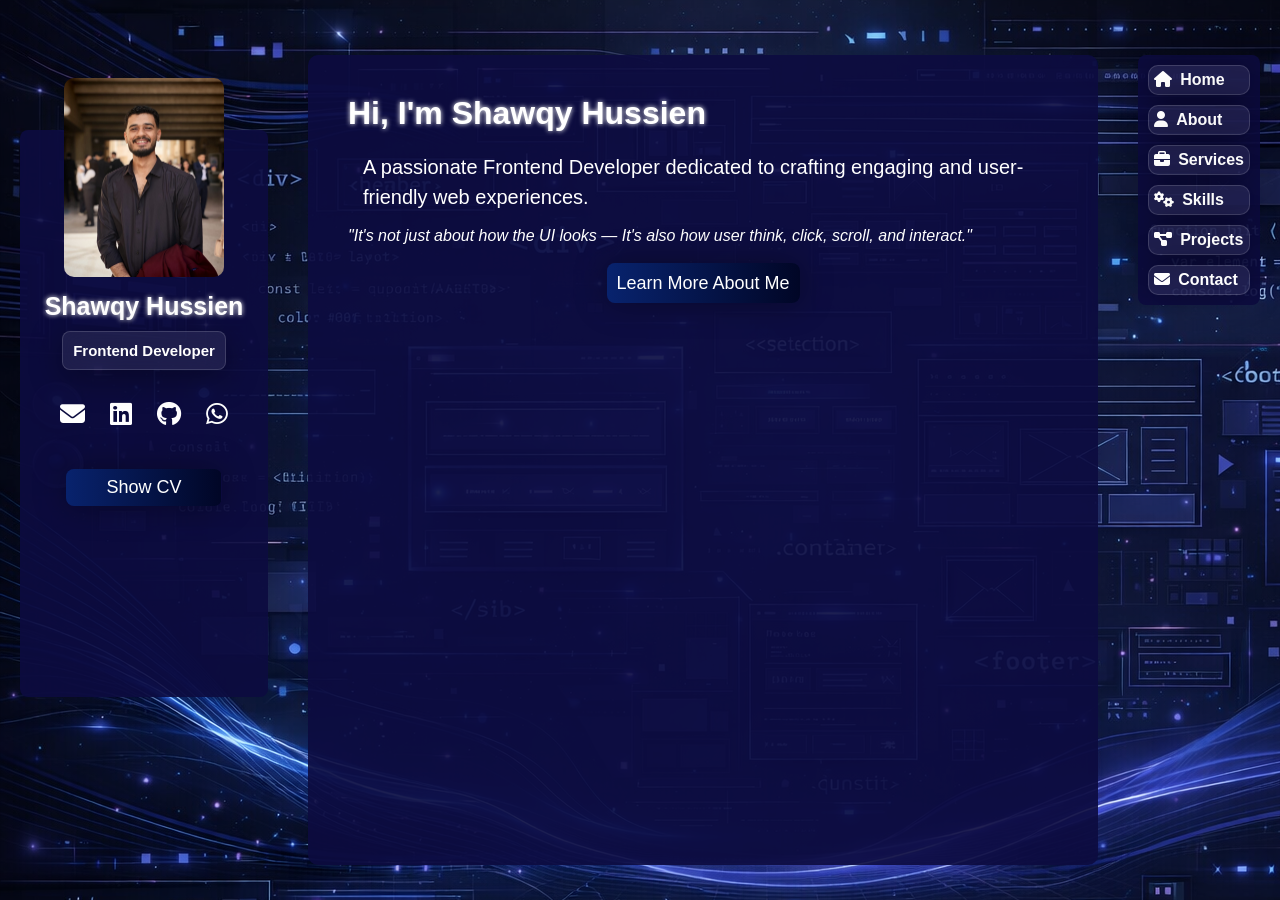
==== index.html @ 1994d4e6 "My Portfolio" ====
<!DOCTYPE html>
<html lang="en">

<head>
    <meta charset="UTF-8">
    <meta name="viewport" content="width=device-width, initial-scale=1.0">
    <meta http-equiv="X-UA-Compatible" content="ie=edge">
    <meta name="description" content="Shawqy Hussien's portfolio">
    <meta name="keywords" content="Shawqy Hussien, Frontend Developer, Portfolio, Web Development">
    <meta name="author" content="Shawqy Hussien">
    <meta property="og:title" content="Shawqy Hussien - Frontend Developer Portfolio">
    <meta property="og:description"
        content="Welcome to Shawqy Hussien's portfolio, showcasing my skills and projects as a Frontend Developer.">
    <meta property="og:image" content="assets/images/hero.png">
    <meta property="og:url" content="https://shawqy-hussien-portfolio.com">
    <link rel="icon" type="image/x-icon" href="assets/images/favicon.ico">
    <link rel="stylesheet" href="styles/style.css">
    <link rel="stylesheet" href="https://cdnjs.cloudflare.com/ajax/libs/font-awesome/6.5.0/css/all.min.css">
    <title>Shawqy Hussien</title>
</head>

<body>
    <div class="nav-arrow">
        <i class="fas fa-chevron-right"></i>
    </div>
    <!-- Left side (Profile) -->
    <aside class="left-sidebar">
        <div class="profile">
            <i class="fas fa-user"></i>
        </div>
        <div class="profile-card">
            <div class="personal-container">
                <img src="assets/images/about_1.jpg" width="100px" alt="Shawqy Hussien">
                <h2 class="name">Shawqy Hussien</h2>
                <p>Frontend Developer</p>
            </div>
            <div class="social_icons">
                <a href="mailto:shawqyhussien72@gmail.com"><i class="fas fa-envelope"></i></a>
                <a href="https://www.linkedin.com/in/shawqy-hussien" target="_blank"><i class="fab fa-linkedin"></i></a>
                <a href="https://github.com/Shawqy-Hussien" target="_blank"><i class="fab fa-github"></i></a>
                <a href="https://wa.me/201282026668" target="_blank">
                    <i class="fab fa-whatsapp"></i>
                </a>
            </div>
            <div class="more-info">
                <!-- <p class="details">
                    It's not just about how the UI looks — It also how users think,
                    click, scroll, and interact.
                </p> -->
                <button class="showCV btn" onclick="openCV()">Show CV</button>
            </div>
        </div>
    </aside>
    <!-- Main Content -->
    <main class="main-content ">
        <!-- <h1>Portfolio ___________</h1> -->
        <section class="home active" id="home">
            <div class="section-container">
                <div class="home-content">
                    <h1 class="home-head">Hi, I'm Shawqy Hussien</h1>
                    <p class="home-paragraph">A passionate Frontend Developer dedicated to crafting engaging and
                        user-friendly web experiences.</p>
                    <em class="note">
                        &quot;It's not just about how the UI looks — It's also how user think,
                        click, scroll, and
                        interact.&quot;
                    </em>
                    <div class="home-btn">
                        <a href="#about" class="homeBtn">Learn More About Me</a>
                    </div>
                </div>
            </div>

        </section>

        <section class="about " id="about">
            <div class="section-container">
                <h2 class="section-head">About Me</h2>
                <div class="info">
                    <img src="assets/images/hero.png" width="50%" alt="personalPic">
                    <article class="about">
                        <p class="paragraph_1">
                            I'm a Front-End Developer (React js) passionate about
                            building
                            responsive and user-focused web applications.
                            <em>&quot;Full-Stack .NET in progress&quot;</em>.
                        </p>
                        <p class="paragraph_2">
                            Specialize in creating modern interfaces using HTML, CSS, JavaScript, Bootstrap and React js
                            as
                            soon as possiple.
                            Caring deeply about clean code, performance
                            optimization, and intuitive user experience.
                        </p>
                        <p class="paragraph_3">
                            I'm currently expanding my skills in Full-Stack PHP and
                            ASP.NET
                            development to build scalable and professional web
                            applications from front to back.
                        </p>
                        <p class="paragraph_4">
                            Beyond coding, I’m constantly learning, improving, and
                            challenging myself to build better digital experiences
                            every day.
                        </p>
                    </article>
                </div>
            </div>
        </section>

        <section class="services" id="services">
            <div class="section-container">
            </div>
            <h2 class="section-head">My Services</h2>
            <div class="service">
                <div class="service-card">
                    <i></i>
                    <h3>Creating Web Pages</h3>
                    <p> I create responsive and user-friendly web pages
                        using
                        HTML, CSS, JavaScript, and Bootstrap. I focus on
                        clean
                        code, performance optimization, and intuitive user
                        experience to build modern e-commerce
                        interfaces.</p>
                </div>
                <div class="service-card">
                    <i></i>
                    <h3>Web Application Development</h3>
                    <p> I develop scalable and professional web applications
                        using
                        React js for the front-end and I'm currently
                        expanding
                        my skills in Full-Stack PHP and .NET development to
                        build robust applications from front to back.</p>
                </div>
                <div class="service-card">
                    <i></i>
                    <h3>UI/UX Enhancement</h3>
                    <p>
                        I enhance user interfaces and user experience by
                        optimizing performance, improving load times, and
                        ensuring smooth interactions to create engaging
                        digital
                        experiences.</p>
                    </p>
                </div>
                <div class="service-card">
                    <i></i>
                    <h3>Coming Soon</h3>
                    <p> Stay tuned for more services as I continue to expand
                        my skills and offerings in the world of web
                        development!</p>
                </div>
            </div>
        </section>

        <section class="skills " id="skills">
            <div class="section-container">
                <p class="section-head">My Skills</p>
                <div class="technical-skills-container">
                    <h2>Technical Proficiencies</h2>
                    <div class="skill-card">
                        <i class="fab fa-html5 skill-icon"></i>
                        <h3>HTML5</h3>
                        <p class="poppup-skill-description">Proficient in HTML5 for structuring web content and
                            creating responsive layouts.
                        </p>
                    </div>
                    <div class="skill-card">
                        <i class="fab fa-css3-alt skill-icon"></i>
                        <h3>CSS3</h3>
                        <p class="poppup-skill-description">Skilled in CSS3 for styling and designing visually
                            appealing web pages with responsive design principles.
                        </p>
                    </div>
                    <div class="skill-card">
                        <i class="fab fa-js skill-icon"></i>
                        <h3>JavaScript</h3>
                        <p class="poppup-skill-description">Experienced in JavaScript for adding interactivity and
                            dynamic functionality to web applications.</p>
                    </div>
                    <div class="skill-card">
                        <i class="fab fa-bootstrap skill-icon"></i>
                        <h3>Bootstrap</h3>
                        <p class="poppup-skill-description">Proficient in Bootstrap for building responsive and
                            mobile-first web interfaces with pre-designed
                            components.
                        </p>
                    </div>
                    <div class="skill-card">
                        <i class="fab fa-react skill-icon"></i>
                        <h3>React js</h3>
                        <p class="poppup-skill-description">Experienced in React js for building dynamic and
                            component-based user interfaces in web applications.
                        </p>
                    </div>
                    <div class="skill-card">
                        <i class="fas fa-code skill-icon"></i>
                        <h3>Full-Stack Development</h3>
                        <p class="poppup-skill-description">Currently expanding skills in Full-Stack PHP and .NET
                            development to build scalable and professional web
                            applications from front to back.</p>
                    </div>
                    <div class="skill-card">
                        <i class="fas fa-database skill-icon"></i>
                        <h3>Database Management</h3>
                        <p class="poppup-skill-description">Familiar with database management and integration for
                            web applications, ensuring efficient data handling and
                            storage.</p>
                    </div>
                    <div class="skill-card">
                        <i class="fab fa-php skill-icon"></i>
                        <h3>PHP</h3>
                        <p class="poppup-skill-description">Proficient in PHP for server-side scripting and building
                            dynamic web applications.</p>
                    </div>
                </div>
                <div class="soft-skills-container">
                    <h2>Soft Skills</h2>
                    <div class="skill-card">
                        <i class="fas fa-users skill-icon"></i>
                        <h3>Team Collaboration</h3>
                        <p class="poppup-skill-description">Strong ability to work effectively in team environments,
                            contributing to collaborative development and
                            problem-solving.</p>
                    </div>
                    <div class="skill-card">
                        <i class="fas fa-lightbulb skill-icon"></i>
                        <h3>Creative Problem Solving</h3>
                        <p class="poppup-skill-description">Skilled in approaching challenges creatively and finding
                            innovative solutions to complex problems.</p>
                    </div>
                    <div class="skill-card">
                        <i class="fas fa-tasks skill-icon"></i>
                        <h3>Project Management</h3>
                        <p class="poppup-skill-description">Experience in managing projects from planning to
                            execution, ensuring timely delivery of high-quality
                            results.</p>
                    </div>
                    <div class="skill-card">
                        <i class="fas fa-comments skill-icon"></i>
                        <h3>Effective Communication</h3>
                        <p class="poppup-skill-description">Excellent communication skills for collaborating with
                            team members, stakeholders, and clients to ensure clear
                            understanding of project goals and requirements.</p>
                    </div>
                    <div class="skill-card">
                        <i class="fas fa-cogs skill-icon"></i>
                        <h3>Adaptability</h3>
                        <p class="poppup-skill-description">Ability to adapt to new technologies, tools, and
                            methodologies in the ever-evolving field of web
                            development.</p>
                    </div>
                    <div class="skill-card">
                        <i class="fas fa-rocket skill-icon"></i>
                        <h3>Continuous Learning</h3>
                        <p class="poppup-skill-description">Passionate about continuous learning and staying updated
                            with the latest trends and advancements in web
                            development.</p>
                    </div>
                </div>
                <button id="toggle-skills"><i class="fas fa-user"></i> Soft </button>

            </div>
        </section>

        <section class="projects" id="projects">
            <div class="section-container">
                <div class="projects-container">
                    <p>In Progress...</p>
                </div>
            </div>
        </section>

        <section class="contact" id="contact">
            <div class="section-container">
                <h2 class="section-head">Get In Touch</h2>
                <form action="mailto:shawqyhussien72@gmail.com" method="POST">
                    <div class="input-box">
                        <div class="input-field">
                            <input type="text" name="full-name" id="full-name" placeholder="Full Name" required>
                        </div>
                        <div class="input-field">
                            <input type="email" name="email" id="email" placeholder="Email Adderss" required>
                        </div>
                    </div>
                    <div class="input-box">
                        <div class="input-field">
                            <textarea name="msg-field" id="msg-field" cols="30" rows="10"
                                placeholder="Let's talk about your project..."></textarea>
                        </div>
                    </div>
                    <div class="btn-box btns">
                        <input type="submit" value="Send" class="contact-btn">
                        <input type="reset" value="Reset" class="contact-btn">
                    </div>
                </form>
            </div>
        </section>
    </main>
    <!-- Right Side (Navbar)-->
    <aside class="navbar">
        <div class="navLinks">
            <div class="nav-link">
                <a href="#home" data-section="home"><i class="fas fa-home"></i>Home</a>
            </div>
            <div class="nav-link">
                <a href="#about" data-section="about"><i class="fas fa-user"></i>About</a>
            </div>
            <div class="nav-link">
                <a href="#services" data-section="services"><i class="fas fa-briefcase"></i>Services</a>
            </div>
            <div class="nav-link">
                <a href="#skills" data-section="skills"><i class="fas fa-cogs"></i>Skills</a>
            </div>
            <div class="nav-link">
                <a href="#projects" data-section="projects"><i class="fas fa-project-diagram"></i>Projects</a>
            </div>
            <div class="nav-link">
                <a href="#contact" data-section="contact"><i class="fas fa-envelope"></i>Contact</a>
            </div>
        </div>
    </aside>
</body>
<script src="scripts/script.js"></script>

</html>
---- styles/style.css ----
* {
    padding: 0;
    margin: 0;
    box-sizing: border-box;
    font-family: 'Gill Sans', 'Gill Sans MT', Calibri, 'Trebuchet MS', sans-serif;
}

html {
    scroll-behavior: smooth;
}

::-webkit-scrollbar {
    visibility: hidden;
}


body {
    display: grid;
    grid-template-areas: "left-side.left-sidebar .main-content right-side.left-sidebar";
    grid-template-columns: 1fr 3.75fr 0.25fr;
    /* background-color: #010626; */
    background: url(/assets/images/portfolio_1.png);
    align-content: center;
    color: #fff;
    height: 100vh;
    padding: 20px;
    padding-bottom: 0;
    grid-gap: 40px;
}

/* ===========================================Left side (Profile)=========================================== */

.left-sidebar {
    position: relative;
    top: 75px;
    background-color: #0d0c40e8;
    height: 70%;
    text-align: center;
    display: flex;
    flex-direction: column;
    align-items: center;
    padding: 10px;
    border-radius: 8px;
}

.profile-card {
    position: relative;
    top: -80px;
}

.left-sidebar .personal-container {
    align-items: center;
    display: flex;
    flex-direction: column;
}

.left-sidebar img {
    width: 70%;
    border-radius: 10px;
    margin-bottom: 15px;
}

.name {
    margin-bottom: 10px;
    font-size: 25px;
    color: #fff;
    text-shadow: 0 0 5px #fff;
}

.personal-container p {
    font-size: 15px;
    color: #ccc;
    text-align: center;
    font-weight: bold;
    transition: 0.3s ease;
    background: rgba(255, 255, 255, 0.08);
    backdrop-filter: blur(12px);
    -webkit-backdrop-filter: blur(12px);
    border: 1px solid rgba(255, 255, 255, 0.15);
    box-shadow: 0 8px 32px rgba(0, 0, 0, 0.35);
    color: #fff;
    padding: 10px;
    border-radius: 8px;
}

.personal-container p:hover {
    text-shadow: 0 0 5px #fff;
}

.social_icons {
    display: flex;
    margin: 20px;
    padding: 10px;
    border-radius: 5px;
    justify-content: center;
    gap: 25px;

}

.social_icons a {
    color: #fff;
    font-size: 25px;
    transition: transform 0.3s ease;
}

.social_icons a i {
    transition: 0.3s ease;
}

.social_icons .fa-envelope:hover {
    color: #504ea7;
}

.social_icons .fa-linkedin:hover {
    color: #08236e;
}

.social_icons .fa-github:hover {
    color: #333;
}

.social_icons .fa-whatsapp:hover {
    color: #25d366;
}

.btn {
    font-size: 18px;
    line-height: 17px;
    margin-top: 10px;
    padding: 10px 40px;
    background: linear-gradient(90deg, #0d0c40, #08236e, #010626);
    background-size: 200% 100%;
    background-position: right;
    backdrop-filter: blur(12px);
    -webkit-backdrop-filter: blur(12px);
    border: none;
    box-shadow: 0 0 32px rgba(0, 0, 0, 0.35);
    color: #fff;
    border-radius: 8px;
    cursor: pointer;
    transition: 0.5s ease;
}

button:hover {
    background-position: left;
    transform: scale(1.05);
}

/* ===========================================Right side (Navbar)=========================================== */

.navLinks {
    display: flex;
    flex-direction: column;
    background-color: #0d0c40e8;
    height: max-content;
    text-align: center;
    justify-content: space-around;
    padding: 10px;
    gap: 10px;
    border-radius: 8px;
}

.navLinks a {
    display: flex;
    color: #fff;
    align-content: center;
    text-decoration: none;
    padding: 5px;
    gap: 8px;
    border-radius: 10px;
    font-weight: bold;
    transition: 0.3s ease;
    background: rgba(255, 255, 255, 0.08);
    border: 1px solid rgba(255, 255, 255, 0.15);
    box-shadow: 0 0 32px rgba(0, 0, 0, 0.35);
}

.navbar a:hover {
    text-shadow: 0 0 3px #ccc;
    transform: scale(1.02);
    border: 1px solid rgba(255, 255, 255, 0.377);
}

.nav-arrow {
    display: none;
    position: absolute;
    top: 10px;
    right: 10px;
    font-size: 20px;
    cursor: pointer;
    z-index: 1000;
}

/* ===========================================.main-content Content=========================================== */

.main-content {
    background-color: #0d0c40e8;
    padding: 20px;
    overflow-x: hidden;
    height: max-content;
    max-height: 90vh;
    min-height: 90vh;
    border-radius: 10px;
}

.main-content h1 {
    margin-bottom: 20px;
}

.main-content section {
    display: none;
}

.main-content .active {
    display: block;
}

.sections-wrapper section {
    position: absolute;
    inset: 0;
    opacity: 0;
    visibility: hidden;
    transition: 0.4s ease-in-out;
}

.sections-wrapper .active {
    opacity: 1;
    visibility: visible;
    position: relative;
}

.section-head {
    font-size: 30px;
    position: relative;
    top: -10px;
    margin: 25px;
    color: #ccc;
    transition: 0.3s ease;
    width: max-content;
}

.section-head:hover {
    color: #fff;
    text-shadow: 0 0 5px #fff;
}

.section-head::after {
    content: " :";
}

/* ========================== Home ========================== */
.home {
    display: flex;
    justify-content: center;
    align-items: center;
    align-content: center;
    height: 100%;
}

.home-content {
    text-align: start;
    padding: 20px;
}

.home-head {
    font-size: 32px;
    color: #fff;
    text-shadow: 0 0 5px #fff;
    transition: 0.3s ease;
}

.home-head:hover {
    text-shadow: 0 0 10px #fff;
}

.home-paragraph {
    font-size: 20px;
    line-height: 1.5;
    margin: 15px;
    /* text-align: center; */
}

.home-btn {
    text-align: center;
    position: relative;
    margin-top: 30px;
}

.home-btn a {
    font-size: 18px;
    line-height: 17px;
    padding: 10px;
    text-decoration: none;
    background: linear-gradient(90deg, #0d0c40, #08236e, #010626);
    background-size: 200% 100%;
    background-position: right;
    backdrop-filter: blur(12px);
    -webkit-backdrop-filter: blur(12px);
    border: none;
    box-shadow: 0 0 32px rgba(0, 0, 0, 0.35);
    color: #fff;
    border-radius: 8px;
    cursor: pointer;
    transition: 0.5s ease;
}

.home-btn a:hover {
    background-position: left;
    transform: scale(1.5);
}


/* ========================== About ========================== */

.about img {
    float: left;
    max-width: 250px;
}

.about {
    display: flex;
    flex-direction: column;
    gap: 20px;
}


.about p {
    font-size: 20px;
    line-height: 1.5;
}

.hero-btn {
    text-align: center;
    position: relative;
    margin-top: 30px;
}

.hero-btn a {
    font-size: 18px;
    line-height: 17px;
    padding: 10px;
    text-decoration: none;
    background: linear-gradient(90deg, #0d0c40, #08236e, #010626);
    background-size: 200% 100%;
    background-position: right;
    backdrop-filter: blur(12px);
    -webkit-backdrop-filter: blur(12px);
    border: none;
    box-shadow: 0 0 32px rgba(0, 0, 0, 0.35);
    color: #fff;
    border-radius: 8px;
    cursor: pointer;
    transition: 0.5s ease;
}

.hero-btn a:hover {
    background-position: left;
    transform: scale(1.5);
}

/* ========================== Services ========================== */
.services {
    position: relative;
    overflow: scroll;
    overflow-x: hidden;
    align-content: center;
    height: 90%;
    width: 105%;
}

.service {
    position: relative;
    display: flex;
    justify-content: space-between;
    flex-wrap: wrap;
    justify-content: center;
    transition: all ease-in-out 0.5s;
    animation: fadeIn 2s ease;
}

.service-card {
    margin: 10px;
    width: 45%;
    /* max-width: 90%; */
    font-size: 15px;
    color: #ccc;
    text-align: start;
    font-weight: bold;
    transition: 0.3s ease;
    background: rgba(255, 255, 255, 0.08);
    backdrop-filter: blur(12px);
    -webkit-backdrop-filter: blur(12px);
    border: 1px solid rgba(255, 255, 255, 0.15);
    box-shadow: 8px 8px 0 rgba(0, 0, 0, 0.35);
    color: #fff;
    padding: 10px;
    border-radius: 8px;
    cursor: default;
}


.service-card:hover {
    transform: scale(1.01);
    background-color: #010626;
    box-shadow: 8px 8px 0 rgba(0, 0, 0, 0.733);
}

.service-card h3 {
    color: #504ea7;
    margin-bottom: 10px;
}

/* ========================== Skills ========================== */

.skills {
    display: flex;
    justify-content: center;
    align-items: center;
    height: 100%;
}

.technical-skills-container h2 {
    font-size: 25px;
    color: #fff;
    text-shadow: 0 0 5px #fff;
    transition: 0.3s ease;
    width: 100%;
    text-align: center;
    text-decoration: underline;
    text-align: start;
}

.skill-card {
    display: flex;
    margin: 10px;
    font-size: 14px;
    color: #ccc;
    text-align: center;
    align-items: center;
    gap: 10px;
    transition: 0.3s ease;
    background: rgba(255, 255, 255, 0.08);
    border: 1px solid rgba(255, 255, 255, 0.15);
    box-shadow: 8px 8px 0 rgba(0, 0, 0, 0.35);
    color: #fff;
    padding: 10px;
    border-radius: 8px;
    cursor: default;
}

.technical-skills-container {
    align-items: center;
    text-align: center;
    justify-content: center;
}

.skill-card:hover {
    transform: scale(1.01);
    background-color: #010626;
    box-shadow: 8px 8px 0 rgba(0, 0, 0, 0.733);
}


.poppup-skill-description {
    display: none;
}

.skill-card .activate {
    display: block;
    position: absolute;
    transform: translateY(80%);
    background-color: #333;
    color: #816d9e;
    padding: 10px;
    border-radius: 8px;
    box-shadow: 0 0 32px rgba(0, 0, 0, 0.35);
    font-size: 16px;
    margin-left: 100px;
    font-weight: 800;
    text-align: start;
    z-index: 1000;
}

#toggle-skills {
    font-size: 18px;
    line-height: 17px;
    padding: 10px;
    text-decoration: none;
    background: linear-gradient(90deg, #0d0c40, #08236e, #010626);
    background-size: 200% 100%;
    background-position: right;
    backdrop-filter: blur(12px);
    -webkit-backdrop-filter: blur(12px);
    border: none;
    box-shadow: 0 0 32px rgba(0, 0, 0, 0.35);
    color: #fff;
    border-radius: 8px;
    cursor: pointer;
    transition: 0.5s ease;
}

#toggle-skills:hover {
    background-position: left;
}

.soft-skills-container {
    display: none
}

/* skill's icons */
.skill-card i {
    font-size: 30px;
}

.fa-html5 {
    color: #e34c26;
}

.fa-css3-alt {
    color: #264de4;
}

.fa-js {
    color: #f0db4f;
}

.fa-react {
    color: #61dbfb;
}

.fa-bootstrap {
    color: #563d7c;
}

.fa-code {
    color: #fff;
}

.fa-database {
    color: #f29111;
}

.fa-php {
    color: #777bb4;
}

.fa-lightbulb {
    color: #ffeb3b;
}

.fa-users {
    color: #4caf50;
}

.fa-tasks {
    color: #9c27b0;
}

.fa-comments {
    color: #2196f3;
}

.fa-sitting {
    color: #ff5722;
}

.fa-rocket {
    color: #e91e63;
}




/* ========================== Projects ========================== */
.projects {
    display: flex;
    align-items: center;
    height: 100%;
    width: 100%;
    position: relative;
}

.projects-container {
    display: flex;
    justify-content: center;
    align-items: center;
    height: 100%;
    width: 100%;
    position: relative;
}

.projects-container p {
    font-size: 32px;
    color: #fff;
    text-shadow: 0 0 5px #fff;
    transition: 0.3s ease;
}

.projects-container p:hover {
    text-shadow: 0 0 10px #fff;
}

/* ========================== Contact ========================== */
.contact {
    display: flex;
    flex-direction: column;
    align-items: center;
    height: 75vh;
}

.contact-container {
    display: flex;
    justify-content: center;
    align-items: center;
    height: 100%;
    width: 100%;
    position: relative;
}

.input-box {
    display: flex;
    flex-direction: column;
    align-items: center;
    width: 100%;
}

.input-field {
    width: 80%;
    height: 100%;
    /* margin-bottom: 10px; */
}

.input-field input,
.input-field textarea {
    width: 100%;
    font-size: 17px;
    display: flex;
    margin: 10px;
    font-size: 16px;
    background-color: #0d0c40;
    outline: none;
    color: #ccc;
    align-items: center;
    transition: 0.3s ease;
    border: 1px solid rgba(255, 255, 255, 0.15);
    box-shadow: 8px 8px 0 rgba(0, 0, 0, 0.35);
    padding: 10px;
    border-radius: 8px;
}

.input-field input:hover,
.input-field textarea:hover {
    background-color: #010626;
    box-shadow: 8px 8px 0 rgba(0, 0, 0, 0.733);
}

.input-field input:focus,
.input-field textarea:focus {
    transform: scale(1.01);
    background-color: #010626;
    box-shadow: 8px 8px 0 rgba(0, 0, 0, 0.733);
}

.input-field textarea {
    resize: none;
    min-height: 100px;
}

.btn-box {
    display: flex;
    text-align: center;
    align-items: center;
    justify-content: center;
    gap: 3rem;
    width: 100%;
}

.btns .contact-btn {
    padding: 10px 40px;
    background: linear-gradient(90deg, #0d0c40, #08236e, #010626);
    background-size: 200% 200%;
    background-position: right;
    backdrop-filter: blur(12px);
    -webkit-backdrop-filter: blur(12px);
    border: none;
    box-shadow: 0 0 32px rgba(0, 0, 0, 0.35);
    color: #fff;
    border-radius: 8px;
    cursor: pointer;
    transition: 0.5s ease;
    font-size: 16px;
}

.btns .contact-btn:hover {
    background-position: left;
    transform: scale(1.05);
}

/* ========================== Responsive ========================== */

@media (max-width: 960px) {

    .navbar {
        display: none;
    }

    .navbar.activate {
        display: flex;
        position: fixed;
        top: 50px;
        right: 10px;
        background-color: #0d0c40;
        border-radius: 8px;
        box-shadow: 0 0 32px rgba(0, 0, 0, 0.35);
        transition: 0.3s ease;
    }

    .navbar:active {
        transition: all 0.3s ease;
    }

    .navLinks {
        padding: 5px;
    }

    .nav-arrow {
        display: block;
        position: absolute;
        top: 10px;
        right: 10px;
        font-size: 20px;
        cursor: pointer;
        z-index: 1000;
        transition: transform 0.3s ease;
    }

    .nav-arrow.rotate {
        transform: rotate(180deg);
    }

    .left-sidebar {
        left: 10px;
    }

    .projects {
        display: flex;
        justify-content: center;
        align-items: center;
        height: 100%;
        width: 100%;
        position: relative;
    }

    body {
        display: grid;
        grid-template-areas: "left-sidebar . main-content";
        grid-template-columns: 0.5fr 2fr;
    }
}


@media (max-width: 760px) {
    body {
        display: flex;
        gap: 20px;
    }

    .profile-card {
        display: none;
    }

    .left-sidebar {
        position: absolute;
        top: 10px;
        left: 10px;
        z-index: 1000;
        height: max-content;
    }

    .profile {
        display: block;
        font-size: 20px;
        cursor: pointer;
    }

    .profile-card.activate {
        display: block;
        position: absolute;
        top: 50px;
        left: 10px;
        z-index: 1000;
        background-color: #0d0c40;
        padding: 10px;
        border-radius: 8px;
        box-shadow: 0 0 32px rgba(0, 0, 0, 0.35);
    }

    .navbar {
        display: none;
        flex-direction: column;
        transition: 0.3s ease;
        position: fixed;
        top: 50px;
        right: 10px;
        gap: 10px;
    }

    .navbar.activate {
        display: flex;
        position: fixed;
        top: 50px;
        right: 10px;
        background-color: #0d0c40;
        padding: 10px;
        border-radius: 8px;
        box-shadow: 0 0 32px rgba(0, 0, 0, 0.35);
        transition: 0.3s ease;
    }

    .navbar:active {
        transition: all 0.3s ease;
    }

    .nav-arrow {
        display: block;
        position: absolute;
        top: 10px;
        right: 10px;
        font-size: 20px;
        cursor: pointer;
        z-index: 1000;
        transition: transform 0.3s ease;
    }

    .nav-arrow.rotate {
        transform: rotate(180deg);
    }

    .projects {
        display: flex;
        justify-content: center;
        align-items: center;
        height: 100%;
        width: 100%;
    }



    body {
        display: grid;
        grid-template-areas: "main-content";
        grid-template-columns: 1fr;
    }

}

@media (max-width: 480px) {
    .about img {
        display: block;
        float: none;
        width: 60%;
        margin-bottom: 20px;
        margin-left: auto;
        margin-right: auto;
    }

    .services {
        background-color: #25d366;
    }

    .service {
        display: flex;
        flex-direction: column;
        align-items: center;
        width: 100%;
    }

    .service {
        position: relative;
        display: flex;
        justify-content: space-between;
        flex-wrap: wrap;
        justify-content: center;
        transition: all ease-in-out 0.5s;
        animation: fadeIn 2s ease;
    }

    .service-card {
        margin: 10px;
        width: 100%;
        /* max-width: 90%; */
        font-size: 15px;
        color: #ccc;
        text-align: start;
        font-weight: bold;
        transition: 0.3s ease;
        background: rgba(255, 255, 255, 0.08);
        backdrop-filter: blur(12px);
        -webkit-backdrop-filter: blur(12px);
        border: 1px solid rgba(255, 255, 255, 0.15);
        box-shadow: 8px 8px 0 rgba(0, 0, 0, 0.35);
        color: #fff;
        padding: 10px;
        border-radius: 8px;
        cursor: default;
    }
}

/* .main-content section ul {
    list-style-type: disc;
    margin-left: 20px;
}

.main-content section ul li {
    margin-bottom: 10px;
}

.main-content section form {
    display: flex;
    flex-direction: column;
}

.main-content section form label {
    margin-bottom: 5px;
}

.main-content section form input,
.main-content section form textarea {
    padding: 10px;
    margin-bottom: 15px;
    border: 1px solid #ccc;
    border-radius: 5px;
}

.main-content section form button {
    padding: 10px;
    background-color: #333;
    color: #fff;
    border: none;
    border-radius: 5px;
    cursor: pointer;
}

.main-content section form button:hover {
    background-color: #555;
} */
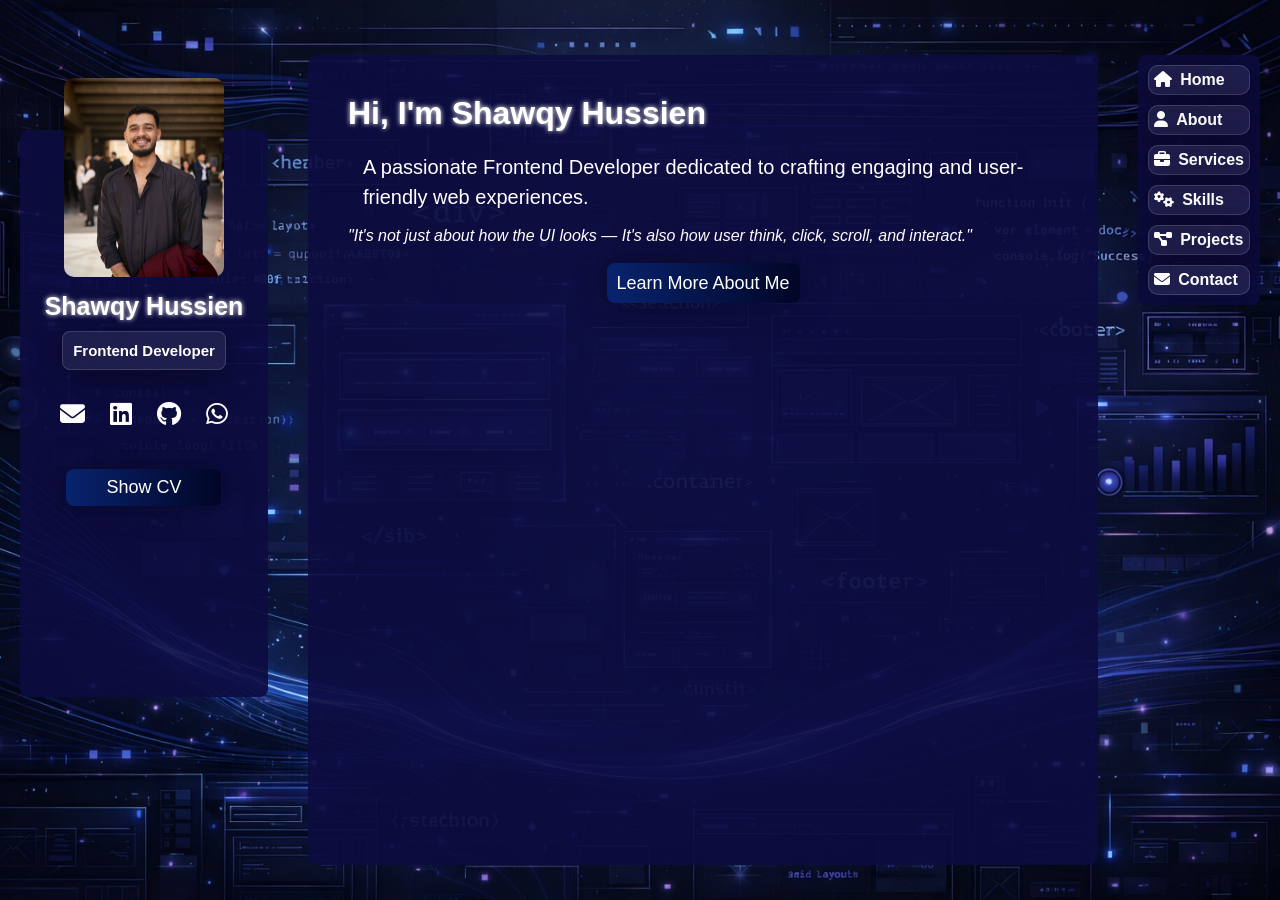
==== commit 1945e5aa: "update contact form in index.html" ====
--- a/index.html
+++ b/index.html
@@ -276,13 +276,16 @@
         <section class="contact" id="contact">
             <div class="section-container">
                 <h2 class="section-head">Get In Touch</h2>
-                <form action="mailto:shawqyhussien72@gmail.com" method="POST">
+                <!-- //secure form to send the message to my email using formspree -->
+                <form action="https://formspree.io/f/xojkqabe" method="POST" autocomplete="on" autocorrect="on"
+                    autocapitalize="on" spellcheck="true">
                     <div class="input-box">
                         <div class="input-field">
                             <input type="text" name="full-name" id="full-name" placeholder="Full Name" required>
                         </div>
                         <div class="input-field">
-                            <input type="email" name="email" id="email" placeholder="Email Adderss" required>
+                            <input type="email" name="email" id="email" placeholder="Email Adderss"
+                                pattern="[a-z0-9._%+-]+@[a-z0-9.-]+\.[a-z]{2,}$" required>
                         </div>
                     </div>
                     <div class="input-box">
--- a/styles/style.css
+++ b/styles/style.css
@@ -18,8 +18,8 @@
     display: grid;
     grid-template-areas: "left-side.left-sidebar .main-content right-side.left-sidebar";
     grid-template-columns: 1fr 3.75fr 0.25fr;
-    /* background-color: #010626; */
-    background: url(/assets/images/portfolio_1.png);
+    background: url(../assets/images/portfolio_1.png) no-repeat center center fixed;
+    background-size: cover;
     align-content: center;
     color: #fff;
     height: 100vh;
@@ -862,10 +862,6 @@
         margin-bottom: 20px;
         margin-left: auto;
         margin-right: auto;
-    }
-
-    .services {
-        background-color: #25d366;
     }
 
     .service {
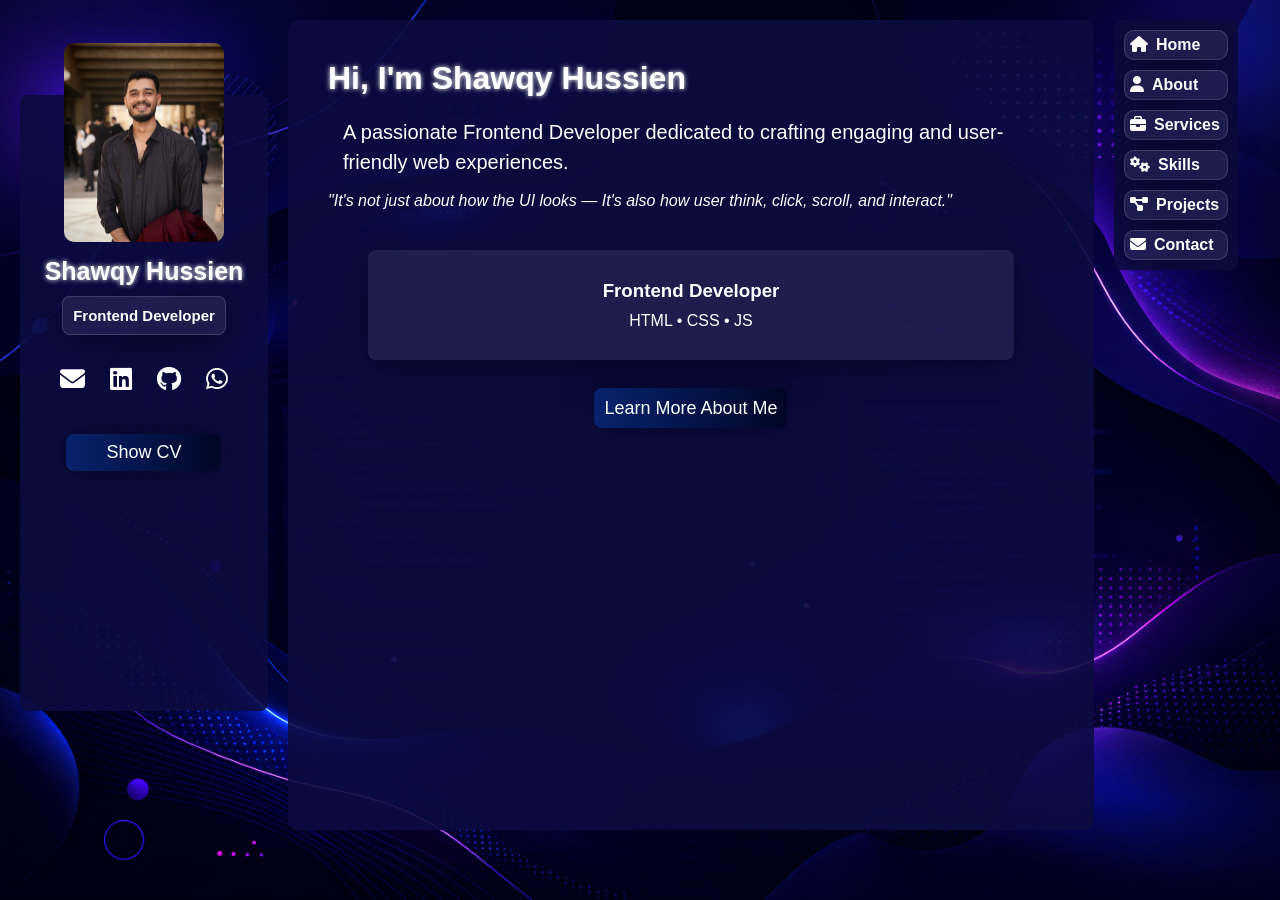
==== commit e0f57d9a: "updating html&css&js to add the intro door" ====
--- a/index.html
+++ b/index.html
@@ -20,6 +20,17 @@
 </head>
 
 <body>
+    <div class="intro">
+        <div class="left-side door">
+            <p class="door-msg welc">WELC</p>
+            <p class="paragraph">Let's Talk</p>
+        </div>
+        <div class="right-side door">
+            <p class="door-msg come">COME</p>
+            <p class="paragraph">About Me</p>
+        </div>
+    </div>
+
     <div class="nav-arrow">
         <i class="fas fa-chevron-right"></i>
     </div>
@@ -43,10 +54,6 @@
                 </a>
             </div>
             <div class="more-info">
-                <!-- <p class="details">
-                    It's not just about how the UI looks — It also how users think,
-                    click, scroll, and interact.
-                </p> -->
                 <button class="showCV btn" onclick="openCV()">Show CV</button>
             </div>
         </div>
@@ -65,6 +72,10 @@
                         click, scroll, and
                         interact.&quot;
                     </em>
+                    <div class="info-card">
+                        <h3>Frontend Developer</h3>
+                        <p>HTML • CSS • JS</p>
+                    </div>
                     <div class="home-btn">
                         <a href="#about" class="homeBtn">Learn More About Me</a>
                     </div>
@@ -73,7 +84,7 @@
 
         </section>
 
-        <section class="about " id="about">
+        <section class="about" id="about">
             <div class="section-container">
                 <h2 class="section-head">About Me</h2>
                 <div class="info">
@@ -104,6 +115,91 @@
                             every day.
                         </p>
                     </article>
+                </div>
+                <div class="why-me">
+                    <a href="#why-me">Why Choose Me? 🤔</a>
+                </div>
+            </div>
+        </section>
+
+        <section class="why-me-section " id="why-me">
+            <div class="section-container">
+                <h2 class="section-head">Why Choose Me?</h2>
+                <div class="features">
+                    <div class="feature-card">
+                        <div class="feature-card-head">
+                            <i class="fas fa-rocket feature-icon"></i>
+                            <h3>Passion for Modern Web Development</h3>
+                        </div>
+                        <p>
+                            Building modern, responsive, and user-friendly websites using the latest front-end
+                            technologies. My goal is to create
+                            digital experiences that are fast, accessible, and visually engaging.
+                        </p>
+                    </div>
+                    <div class="feature-card">
+                        <div class="feature-card-head">
+                            <i class="fas fa-tachometer-alt-average feature-icon"></i>
+                            <h3>Performance & Clean Code</h3>
+                        </div>
+                        <p>
+                            I prioritize clean, efficient code and performance optimization to ensure that the
+                            websites I build are not only visually appealing but also fast and responsive for all
+                            users.
+                        </p>
+                    </div>
+                    <div class="feature-card">
+                        <div class="feature-card-head">
+                            <i class="fas fa-users feature-icon"></i>
+                            <h3>User-Centric Design</h3>
+                        </div>
+                        <p> Designing and developing web applications with a user-centric approach, ensuring that the
+                            interfaces are intuitive, accessible, and provide a seamless experience for all users.</p>
+                    </div>
+                    <div class="feature-card">
+                        <div class="feature-card-head">
+                            <i class="fas fa-cogs feature-icon"></i>
+                            <h3>Continuous Learning & Growth</h3>
+                        </div>
+                        <p> I'm committed to continuous learning and growth in the ever-evolving field of web
+                            development, always seeking to expand my skills and stay updated with the latest trends and
+                            technologies.</p>
+                    </div>
+                    <div class="feature-card">
+                        <div class="feature-card-head">
+                            <i class="fas fa-palette feature-icon"></i>
+                            <h3>Strong UI & UX Focus</h3>
+                        </div>
+                        <p>
+                            Paying attention to design details and user experience, ensuring every interface is
+                            intuitive, clean, and enjoyable for
+                            users.
+                        </p>
+                    </div>
+                    <div class="feature-card">
+                        <div class="feature-card-head">
+                            <i class="fas fa-mobile-alt feature-icon"></i>
+                            <h3>Fully Responsive Design</h3>
+                        </div>
+                        <p>
+                            Creating websites that look great on all devices, from desktops to tablets and smartphones,
+                            ensuring a consistent and optimal user experience across different screen sizes.
+                        </p>
+                    </div>
+                    <div class="feature-card">
+                        <div class="feature-card-head">
+                            <i class="fas fa-shield-alt feature-icon"></i>
+                            <h3>Reliable & Professional</h3>
+                        </div>
+                        <p>
+                            Committed to delivering high-quality work on time and maintaining clear communication
+                            throughout the development process, ensuring a smooth and professional experience for
+                            clients.
+                        </p>
+                    </div>
+                </div>
+                <div class="go-back">
+                    <a href="#about">Go Back</a>
                 </div>
             </div>
         </section>
@@ -152,6 +248,7 @@
                         my skills and offerings in the world of web
                         development!</p>
                 </div>
+
             </div>
         </section>
 
@@ -281,11 +378,18 @@
                     autocapitalize="on" spellcheck="true">
                     <div class="input-box">
                         <div class="input-field">
-                            <input type="text" name="full-name" id="full-name" placeholder="Full Name" required>
+                            <input type="text" name="full-name" id="full-name" placeholder="Full Name" required
+                                pattern="[a-zA-Z\s]+" title="Please enter a valid name (letters and spaces only)">
                         </div>
                         <div class="input-field">
                             <input type="email" name="email" id="email" placeholder="Email Adderss"
-                                pattern="[a-z0-9._%+-]+@[a-z0-9.-]+\.[a-z]{2,}$" required>
+                                pattern="^[a-zA-Z0-9._%+-]+@gmail\.com$" required
+                                title="Please enter a valid Gmail address">
+                        </div>
+                        <div class="input-field">
+                            <input type="tel" name="phone" id="phone" placeholder="Whatsapp Number e.x +20xxxxxxxxxx"
+                                pattern="^\+20\d{10}$" required
+                                title="Please enter a valid WhatsApp number (e.g., +201234567890)">
                         </div>
                     </div>
                     <div class="input-box">
--- a/styles/style.css
+++ b/styles/style.css
@@ -16,17 +16,21 @@
 
 body {
     display: grid;
-    grid-template-areas: "left-side.left-sidebar .main-content right-side.left-sidebar";
-    grid-template-columns: 1fr 3.75fr 0.25fr;
-    background: url(../assets/images/portfolio_1.png) no-repeat center center fixed;
+    grid-template-areas: ".left-sidebar .main-content .navbar";
+    grid-template-columns: 20% 65% 10%;
+    background: url(../assets/images/portfolio_5.png) no-repeat center center fixed;
     background-size: cover;
-    align-content: center;
+    align-items: start;
     color: #fff;
     height: 100vh;
     padding: 20px;
     padding-bottom: 0;
-    grid-gap: 40px;
-}
+    grid-gap: 20px;
+    animation: name duration timing-function delay iteration-count direction fill-mode;
+    animation: apearing 0.5s ease-in-out;
+}
+
+
 
 /* ===========================================Left side (Profile)=========================================== */
 
@@ -213,6 +217,7 @@
 
 .main-content .active {
     display: block;
+    animation: apearing 0.5s ease-in-out;
 }
 
 .sections-wrapper section {
@@ -255,6 +260,7 @@
     align-items: center;
     align-content: center;
     height: 100%;
+    animation: apearing 1s ease-in;
 }
 
 .home-content {
@@ -277,7 +283,28 @@
     font-size: 20px;
     line-height: 1.5;
     margin: 15px;
-    /* text-align: center; */
+}
+
+.info-card {
+    display: flex;
+    flex-direction: column;
+    align-self: center;
+    justify-self: center;
+    text-align: center;
+    margin: 40px;
+    padding: 30px 40px;
+    border-radius: 8px;
+    background: rgba(255, 255, 255, 0.08);
+    box-shadow: 0 8px 32px rgba(0, 0, 0, 0.35);
+    transition: 0.5s ease;
+    gap: 10px;
+    animation: cardApear 0.6s ease 2s;
+    opacity: 1;
+}
+
+.info-card:hover {
+    text-shadow: 0 0 5px #fff;
+    box-shadow: 0 8px 32px rgba(97, 96, 96, 0.733);
 }
 
 .home-btn {
@@ -358,14 +385,149 @@
     transform: scale(1.5);
 }
 
+.why-me a {
+    font-size: 18px;
+    line-height: 17px;
+    padding: 10px;
+    text-decoration: none;
+    color: #777bb4;
+    border-radius: 8px;
+    cursor: pointer;
+    display: inline-flex;
+    gap: 8px;
+    transition: 0.5s ease;
+    align-items: center;
+    text-decoration: underline;
+}
+
+.why-me a i {
+    font-weight: thin;
+}
+
+.why-me a:hover {
+    text-shadow: 0 0 5px #fff;
+    transform: scale(1.02);
+}
+
+/* ========================== Why Me ========================== */
+.why-me-section {
+    display: flex;
+    flex-direction: column;
+    gap: 20px;
+}
+
+.features {
+    display: flex;
+    flex-wrap: wrap;
+    justify-content: center;
+    align-items: center;
+    gap: 20px;
+    flex-wrap: wrap;
+}
+
+.feature-card {
+    display: flex;
+    flex-direction: column;
+    align-items: center;
+    gap: 10px;
+    padding: 20px;
+    border-radius: 8px;
+    background: rgba(255, 255, 255, 0.08);
+    border: 1px solid rgba(255, 255, 255, 0.15);
+    box-shadow: 0 8px 32px rgba(0, 0, 0, 0.35);
+    color: #ccc;
+    transition: 0.5s ease;
+}
+
+.feature-card:hover {
+    transform: scale(1.03);
+    background-color: #010626;
+    box-shadow: 0 8px 32px rgba(0, 0, 0, 0.733);
+}
+
+.feature-card-head {
+    display: flex;
+    text-align: start;
+    align-items: center;
+    width: 100%;
+    padding: 10px 0;
+    gap: 10px;
+    font-size: 18px;
+}
+
+.feature-card-head h3 {
+    color: #504ea7;
+}
+
+.feature-icon {
+    color: #fff;
+}
+
+.feature-card p {
+    font-size: 17px;
+    line-height: 1.5;
+    color: #ccc;
+}
+
+.feature-card:hover p {
+    color: #fff;
+}
+
+.go-back {
+    margin-top: 20px;
+}
+
+.go-back a {
+    font-size: 18px;
+    line-height: 17px;
+    padding: 10px;
+    text-decoration: none;
+    color: #777bb4;
+    border-radius: 8px;
+    cursor: pointer;
+    display: inline-flex;
+    gap: 8px;
+    transition: 0.5s ease;
+    align-items: center;
+    text-decoration: underline;
+}
+
+.go-back a:hover {
+    text-shadow: 0 0 5px #fff;
+    transform: scale(1.02);
+}
+
+/* Feature icons */
+.feature-card .fa-tachometer-alt-average {
+    color: #f29111;
+}
+
+.feature-card .fa-users {
+    color: #4caf50;
+}
+
+.feature-card .fa-cogs {
+    color: #ff9800;
+}
+
+.feature-card .fa-palette {
+    color: #e91e63;
+}
+
+.feature-card .fa-mobile-alt {
+    color: #2196f3;
+}
+
+.feature-card .fa-shield-alt {
+    color: #9c27b0;
+}
+
+
 /* ========================== Services ========================== */
 .services {
     position: relative;
-    overflow: scroll;
-    overflow-x: hidden;
-    align-content: center;
-    height: 90%;
-    width: 105%;
+    align-items: center;
+    width: 100%;
 }
 
 .service {
@@ -376,6 +538,7 @@
     justify-content: center;
     transition: all ease-in-out 0.5s;
     animation: fadeIn 2s ease;
+    height: 100%;
 }
 
 .service-card {
@@ -446,6 +609,7 @@
     padding: 10px;
     border-radius: 8px;
     cursor: default;
+    animation: skillCardLoad 0.5s ease 2s;
 }
 
 .technical-skills-container {
@@ -712,7 +876,7 @@
         background-color: #0d0c40;
         border-radius: 8px;
         box-shadow: 0 0 32px rgba(0, 0, 0, 0.35);
-        transition: 0.3s ease;
+        animation: wedgetActivation 0.5s ease-in-out;
     }
 
     .navbar:active {
@@ -753,8 +917,8 @@
 
     body {
         display: grid;
-        grid-template-areas: "left-sidebar . main-content";
-        grid-template-columns: 0.5fr 2fr;
+        grid-template-areas: ".left-sidebar .main-content";
+        grid-template-columns: 25% 70%;
     }
 }
 
@@ -793,6 +957,7 @@
         padding: 10px;
         border-radius: 8px;
         box-shadow: 0 0 32px rgba(0, 0, 0, 0.35);
+        animation: wedgetActivation 0.5s ease-in-out;
     }
 
     .navbar {
@@ -902,41 +1067,124 @@
     }
 }
 
-/* .main-content section ul {
-    list-style-type: disc;
-    margin-left: 20px;
-}
-
-.main-content section ul li {
-    margin-bottom: 10px;
-}
-
-.main-content section form {
+/* ========================== Animations ========================== */
+
+
+@keyframes apearing {
+    from {
+        opacity: 0;
+        visibility: hidden;
+        transform: translateY(20px);
+    }
+
+    to {
+        opacity: 1;
+        visibility: visible;
+    }
+}
+
+@keyframes wedgetActivation {
+    from {
+        opacity: 0;
+        visibility: hidden;
+        transform: translateY(-20px);
+    }
+
+    to {
+        opacity: 1;
+        visibility: visible;
+        transform: translateY(0);
+    }
+}
+
+.intro {
+    position: absolute;
+    top: 0;
+    left: 0;
+    display: flex;
+    width: 100%;
+    align-items: center;
+    justify-content: center;
+    height: 100vh;
+    color: #fff;
+    overflow: hidden;
+    z-index: 9999;
+    background: url(/assets/images/portfolio_5.png) center center fixed;
+    animation: doorDisappear 1.5s ease 1s forwards;
+}
+
+.door {
+    width: 100%;
+    height: 100%;
+    display: flex;
+    align-items: center;
+    justify-content: center;
+    overflow: hidden;
+}
+
+.intro .left-side,
+.intro .right-side {
+    height: 100%;
+    width: 50%;
     display: flex;
     flex-direction: column;
-}
-
-.main-content section form label {
-    margin-bottom: 5px;
-}
-
-.main-content section form input,
-.main-content section form textarea {
-    padding: 10px;
-    margin-bottom: 15px;
-    border: 1px solid #ccc;
-    border-radius: 5px;
-}
-
-.main-content section form button {
-    padding: 10px;
-    background-color: #333;
-    color: #fff;
-    border: none;
-    border-radius: 5px;
-    cursor: pointer;
-}
-
-.main-content section form button:hover {
-    background-color: #555;
-} */+    align-items: center;
+    justify-content: center;
+    overflow: hidden;
+}
+
+.intro .left-side {
+    text-align: flex-end;
+}
+
+.intro .right-side {
+    text-align: flex-start;
+}
+
+.intro .door-msg {
+    font-size: 4rem;
+    color: #fff;
+    font-weight: bold;
+    width: 100%;
+}
+
+.welc {
+    text-align: right;
+    transform: translateX(20px);
+}
+
+.come {
+    text-align: left;
+    transform: translateX(-25px);
+}
+
+.intro .paragraph {
+    margin-top: 20px;
+    font-size: 2rem;
+    width: 100%;
+}
+
+.left-side .paragraph {
+    text-align: right;
+}
+
+.left-side .paragraph {
+    display: flex;
+    justify-content: flex-end;
+}
+
+.door p {
+    display: inline-block;
+}
+
+.left-side .paragraph::after {
+    content: "";
+    width: 3px;
+}
+
+@keyframes doorDisappear {
+    100% {
+        transform: translateY(-100vh);
+        opacity: 0;
+    }
+}
